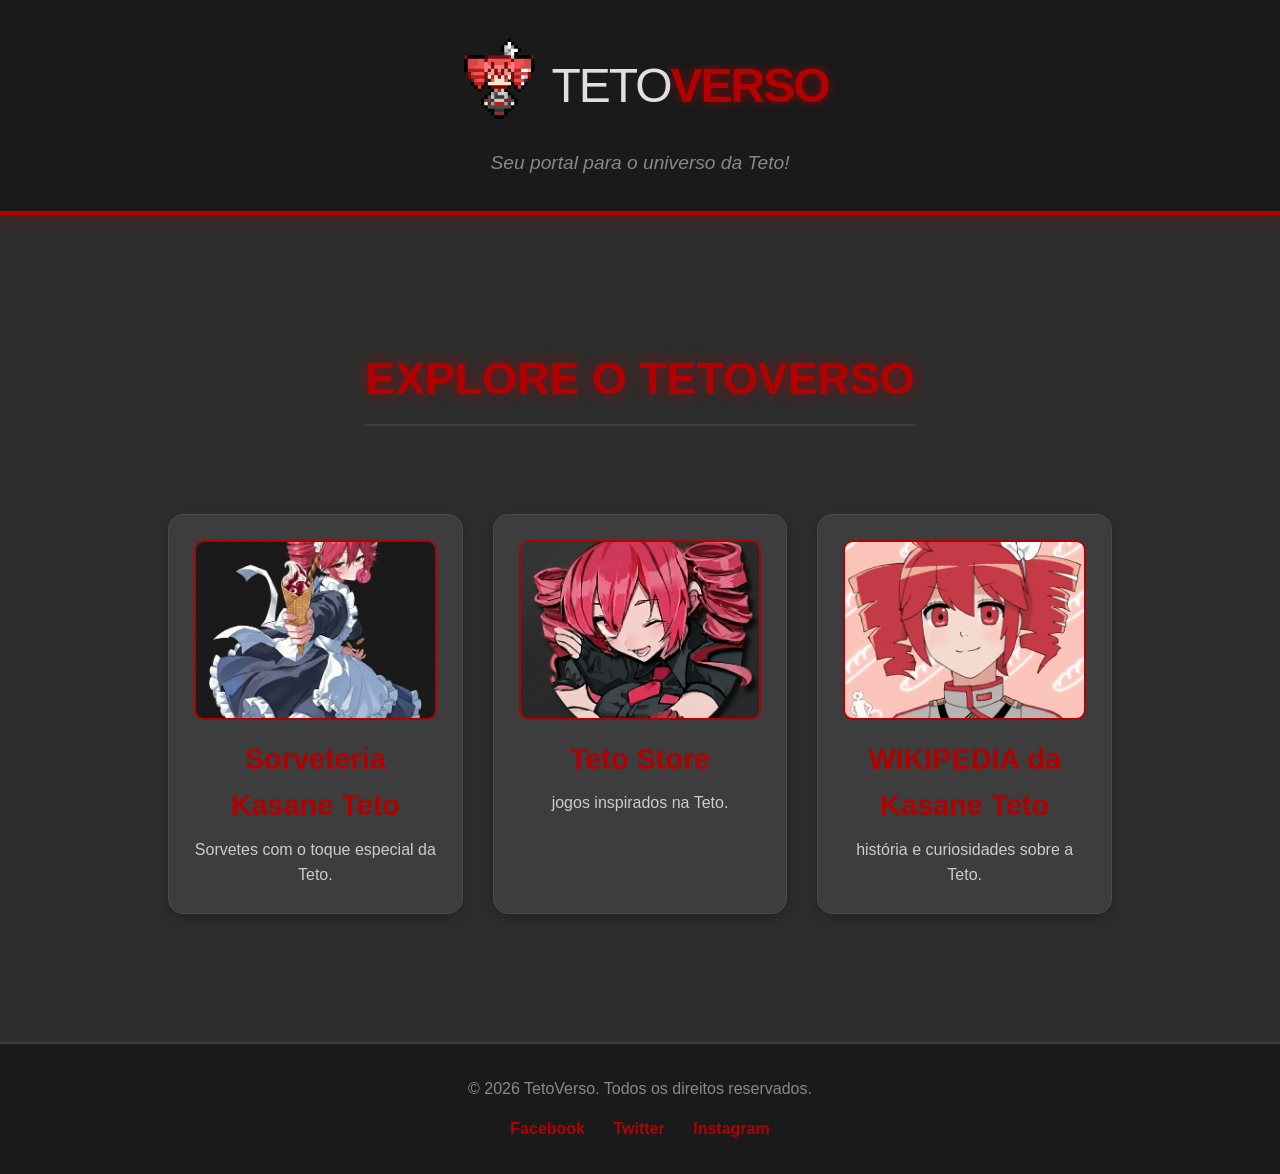
==== index.html @ 65934ee3 "correção 1" ====
<!DOCTYPE html>
<html lang="pt-br">
<head>
    <meta charset="UTF-8">
    <meta name="viewport" content="width=device-width, initial-scale=1.0">
    <title>TetoVerso Hub</title>
    <link rel="stylesheet" href="hub.css">
    <link href="https://fonts.googleapis.com/css2?family=Poiret+One&family=Quicksand:wght@300..700&display=swap" rel="stylesheet">
    <link rel="icon" href="img-geral/teto-movel.png" type="image/gif">
</head>
<body>
    <header>
        <div class="logo-text">
            <img src="img-geral/teto-movel.png" alt="Teto Logo" class="logo-img">
            Teto<span class="red-text">Verso</span>
        </div>
        <p class="slogan">Seu portal para o universo da Teto!</p>
    </header>

    <main class="container">
        <h2>Explore o TetoVerso</h2>
        <div class="hub-grid">
            <a href="sorveteria-kasane teto/index.html" class="hub-card">
                <img src="img-geral/teto-logo.png" alt="Sorveteria Kasane Teto">
                <h3>Sorveteria Kasane Teto</h3>
                <p>Sorvetes com o toque especial da Teto.</p>
            </a>
            <a href="jogos/index.html" class="hub-card">
                <img src="img-geral/logo.png" alt="Teto Store">
                <h3>Teto Store</h3>
                <p>jogos inspirados na Teto.</p>
            </a>
            <a href="BIO-kasane teto/index.html" class="hub-card">
                <img src="img-geral/teto-kasane.gif" alt="WIKIPEDIA da Kasane Teto">
                <h3>WIKIPEDIA da Kasane Teto</h3>
                <p>história e curiosidades sobre a Teto.</p>
            </a>
        </div>
    </main>

    <footer>
        <p>&copy; 2026 TetoVerso. Todos os direitos reservados.</p>
        <div class="redes-sociais">
            <a href="#">Facebook</a>
            <a href="#">Twitter</a>
            <a href="#">Instagram</a>
        </div>
    </footer>
</body>
</html>
---- hub.css ----
@import url('https://fonts.cdnfonts.com/css/lufga'); /* Importação da fonte Lufga */
/* --- Configurações Gerais --- */

:root {
    --primary: #b30000;    /* Variável do vermelho principal */
    --dark: #1a1a1a;       /* Variável do cinza escuro do topo/pé */
    --pink-dark: #8a0000;  /* Variável do bordô decorativo */
    --text-light: #e0e0e0; /* Variável da cor do texto padrão */
    --bg-body: #2d2d2d;    /* Variável da cor de fundo da página */
    --bg-card: #3d3d3d;    /* Variável da cor de fundo dos cards do hub */
    --neon-glow: 0 0 15px rgba(179, 0, 0, 0.7); /* Variável para o efeito de brilho neon */
}

* {
    margin: 0; /* Zera margens externas */
    padding: 0; /* Zera preenchimentos internos */
    box-sizing: border-box; /* Borda e padding não aumentam o tamanho real do elemento */
}

body {
    font-family: 'Lufga', sans-serif; /* Define fonte para todo o corpo */
    background-color: var(--bg-body); /* Aplica cor de fundo grafite */
    color: var(--text-light); /* Define cor do texto clara */
    line-height: 1.6; /* Melhora a legibilidade com espaçamento */
}

/* --- Cabeçalho e Logo Estilizada (adaptado da Sorveteria) --- */
header {
    background-color: var(--dark); /* Fundo escuro */
    color: white; /* Texto do cabeçalho em branco */
    padding: 2rem; /* Espaçamento interno generoso */
    text-align: center; /* Centraliza textos */
    display: flex; /* Habilita flexbox */
    flex-direction: column; /* Empilha logo e texto um sobre o outro */
    justify-content: center; /* Centro vertical */
    align-items: center; /* Centro horizontal */
    border-bottom: 4px solid var(--primary); /* Barra vermelha grossa na base */
    box-shadow: 0 4px 15px rgba(179, 0, 0, 0.3); /* Sombra vermelha sutil */
}

.logo-img {
    width: 100px; /* Largura da logo central */
    height: auto; /* Altura automática proporcional */
    margin-bottom: 0.5rem; /* Distância para o texto abaixo */
}

.logo-text {
    display: flex; /* Organiza partes do texto logo */
    align-items: center; /* Centro vertical */
    justify-content: center; /* Centro horizontal */
    font-family: 'Lufga', sans-serif; /* Fonte padrão */
    font-size: 3rem; /* Tamanho grande para destaque do Hub */
    letter-spacing: -2px; /* Letras mais próximas para estilo moderno */
    text-transform: uppercase; /* Tudo em maiúsculo */
    color: var(--text-light); /* Cor clara */
    margin-bottom: 0.5rem; /* Distância para o slogan */
}

.red-text {
    color: var(--primary); /* Parte do texto em vermelho */
    font-weight: bold; /* Negrito */
    text-shadow: 0 0 10px rgba(179, 0, 0, 0.7); /* Brilho neon na cor primária */
}

.slogan {
    font-size: 1.2rem; /* Tamanho médio para o slogan */
    color: #888; /* Cor cinza desbotada */
    font-style: italic; /* Texto inclinado */
}

/* --- Seções e Container --- */
.container {
    padding: 4rem 10%; /* Espaço superior/inferior e respiro lateral */
    text-align: center; /* Centraliza o conteúdo da seção */
    max-width: 1200px; /* Largura máxima da grade de cards */
    margin: 4rem auto; /* Centraliza o bloco na horizontal com margem externa */
}

h2 {
    font-family: 'Lufga', sans-serif; /* Fonte padrão */
    font-weight: 900; /* Super negrito */
    color: var(--primary); /* Título em vermelho */
    font-size: 2.8rem; /* Tamanho de título principal */
    margin-bottom: 2.5rem; /* Distância para a grade abaixo */
    text-transform: uppercase; /* Título em maiúsculo */
    border-bottom: 2px solid var(--bg-card); /* Linha divisória fina */
    display: inline-block; /* Linha limitada à largura do texto */
    padding-bottom: 10px; /* Espaço entre texto e linha */
    text-shadow: var(--neon-glow); /* Aplica brilho neon definido no root */
}
 
/* --- Hub Grid e Cards --- */
.hub-grid {
    display: grid; /* Ativa sistema de grade flexível */
    grid-template-columns: repeat(auto-fit, minmax(280px, 1fr)); /* Colunas automáticas responsivas */
    gap: 30px; /* Espaço entre os cards */
    margin-top: 3rem; /* Distância do título h2 */
}

.hub-card {
    background: var(--bg-card); /* Fundo cinza um pouco mais claro */
    padding: 25px; /* Espaçamento interno */
    border-radius: 15px; /* Cantos arredondados */
    box-shadow: 0 5px 15px rgba(0,0,0,0.2); /* Sombra suave de profundidade */
    transition: transform 0.3s, box-shadow 0.3s, border-color 0.3s; /* Animação suave para 3 propriedades */
    border: 1px solid #4a4a4a; /* Borda cinza discreta */
    text-decoration: none; /* Remove o sublinhado azul padrão de links */
    color: var(--text-light); /* Cor do texto herdada do root */
    display: flex; /* Habilita flexbox interno */
    flex-direction: column; /* Alinha itens (img, h3, p) em coluna */
    align-items: center; /* Centraliza itens horizontalmente */
    text-align: center; /* Centraliza textos */
}

.hub-card:hover {
    transform: translateY(-10px); /* Move o card para cima ao passar o mouse */
    box-shadow: 0 10px 25px rgba(179, 0, 0, 0.6); /* Sombra fica maior e vermelha no hover */
    border-color: var(--primary); /* Borda fica vermelha no hover */
}

.hub-card img {
    width: 100%; /* Imagem preenche largura do card */
    max-width: 250px; /* Não deixa a imagem ficar grande demais */
    height: 180px; /* Altura fixa para manter todos os cards iguais */
    object-fit: cover; /* Corta imagem para caber no espaço sem esticar */
    border-radius: 10px; /* Cantos arredondados na imagem */
    border: 2px solid var(--primary); /* Borda vermelha na imagem */
    margin-bottom: 1rem; /* Distância da imagem para o título */
    transition: border-color 0.3s; /* Suaviza troca de cor da borda no hover */
}

.hub-card:hover img {
    border-color: var(--pink-dark); /* Borda da imagem muda de tom no hover do card */
}

.hub-card h3 {
    color: var(--primary); /* Título do card em vermelho */
    font-weight: 900; /* Super negrito */
    font-size: 1.8rem; /* Tamanho médio-grande */
    margin-bottom: 0.5rem; /* Distância para o texto abaixo */
}

.hub-card p {
    font-size: 1rem; /* Tamanho padrão de parágrafo */
    color: #ccc; /* Cor cinza médio clara */
}

/* --- Rodapé (adaptado da Sorveteria) --- */
footer {
    background-color: var(--dark); /* Define a cor de fundo escura do rodapé */
    color: #888; /* Define a cor do texto dos créditos como cinza */
    text-align: center; /* Centraliza todo o conteúdo textual */
    padding: 2rem; /* Espaçamento interno de 32px */
    margin-top: 4rem; /* Cria uma distância de 64px do conteúdo acima */
    border-top: 2px solid var(--bg-card); /* Adiciona uma linha divisória no topo do rodapé */
}

.redes-sociais {
    margin-top: 15px; /* Espaço entre o texto de copyright e os links sociais */
}

.redes-sociais a {
    color: var(--primary); /* Links das redes sociais usam o vermelho principal */
    text-decoration: none; /* Remove o sublinhado padrão dos links */
    margin: 0 12px; /* Espaçamento lateral entre os links */
    font-weight: bold; /* Deixa o texto dos links em negrito */
    font-size: 1rem; /* Define o tamanho da fonte */
    transition: color 0.3s; /* Suaviza a mudança de cor ao passar o mouse */
}

.redes-sociais a:hover {
    color: white; /* Muda a cor do link para branco quando o mouse está em cima */
}

/* --- Responsividade --- */
@media (max-width: 768px) {
    header {
        padding: 1rem; /* Diminui o preenchimento do cabeçalho em telas menores */
    }

    .logo-img {
        width: 80px; /* Reduz o tamanho da imagem da logo no celular */
    }

    .logo-text {
        font-size: 2.2rem; /* Diminui o título da logo para não quebrar a tela */
    }

    .slogan {
        font-size: 1rem; /* Diminui o texto do slogan */
    }

    .container {
        padding: 2rem 5%; /* Reduz o espaçamento lateral para aproveitar mais a tela do celular */
        margin: 2rem auto; /* Diminui a margem vertical */
    }

    h2 {
        font-size: 2rem; /* Reduz o tamanho dos títulos das seções */
        margin-bottom: 1.5rem; /* Diminui o espaço abaixo do título */
    }

    .hub-grid {
        grid-template-columns: 1fr; /* Muda de várias colunas para apenas uma (lista vertical) */
        gap: 20px; /* Diminui o espaço entre os cards */
    }

    .hub-card {
        padding: 20px; /* Reduz o preenchimento interno dos cards */
    }

    .hub-card img {
        max-width: 200px; /* Limita o tamanho da imagem no mobile */
        height: 150px; /* Ajusta a altura da imagem */
    }

    .hub-card h3 {
        font-size: 1.5rem; /* Diminui o título do card */
    }

    .redes-sociais a {
        margin: 0 8px; /* Diminui o espaço entre os links das redes sociais */
        font-size: 0.9rem; /* Diminui um pouco a letra dos links */
    }
}
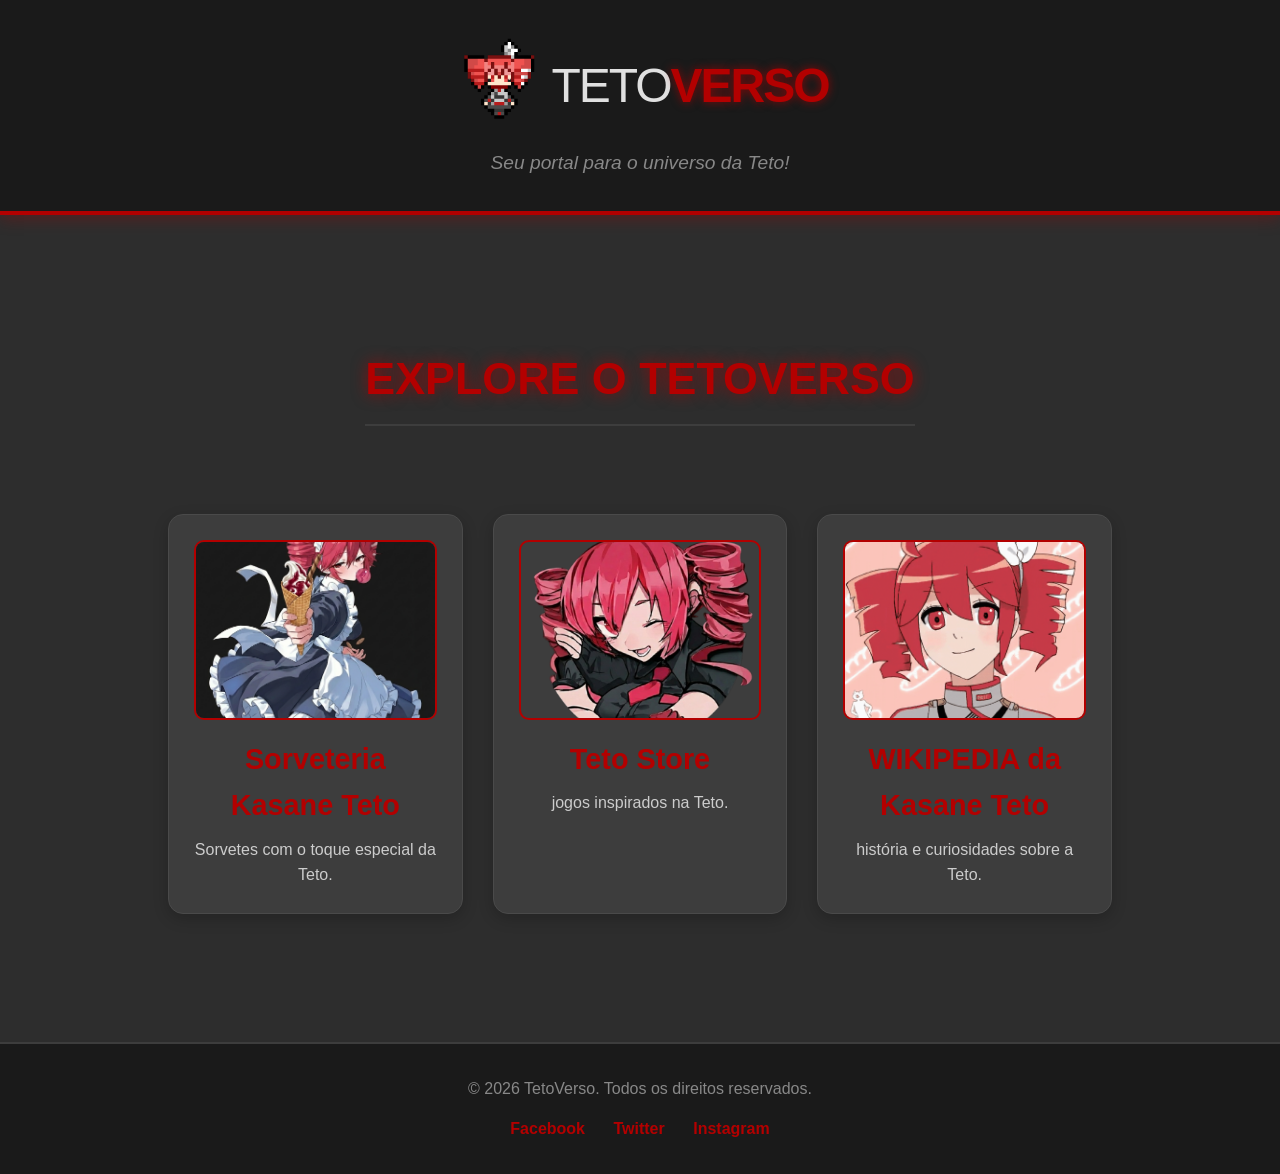
==== commit 861e8a74: "teto 8" ====
--- a/index.html
+++ b/index.html
@@ -44,6 +44,7 @@
             <a href="#">Facebook</a>
             <a href="#">Twitter</a>
             <a href="#">Instagram</a>
+            
         </div>
     </footer>
 </body>
